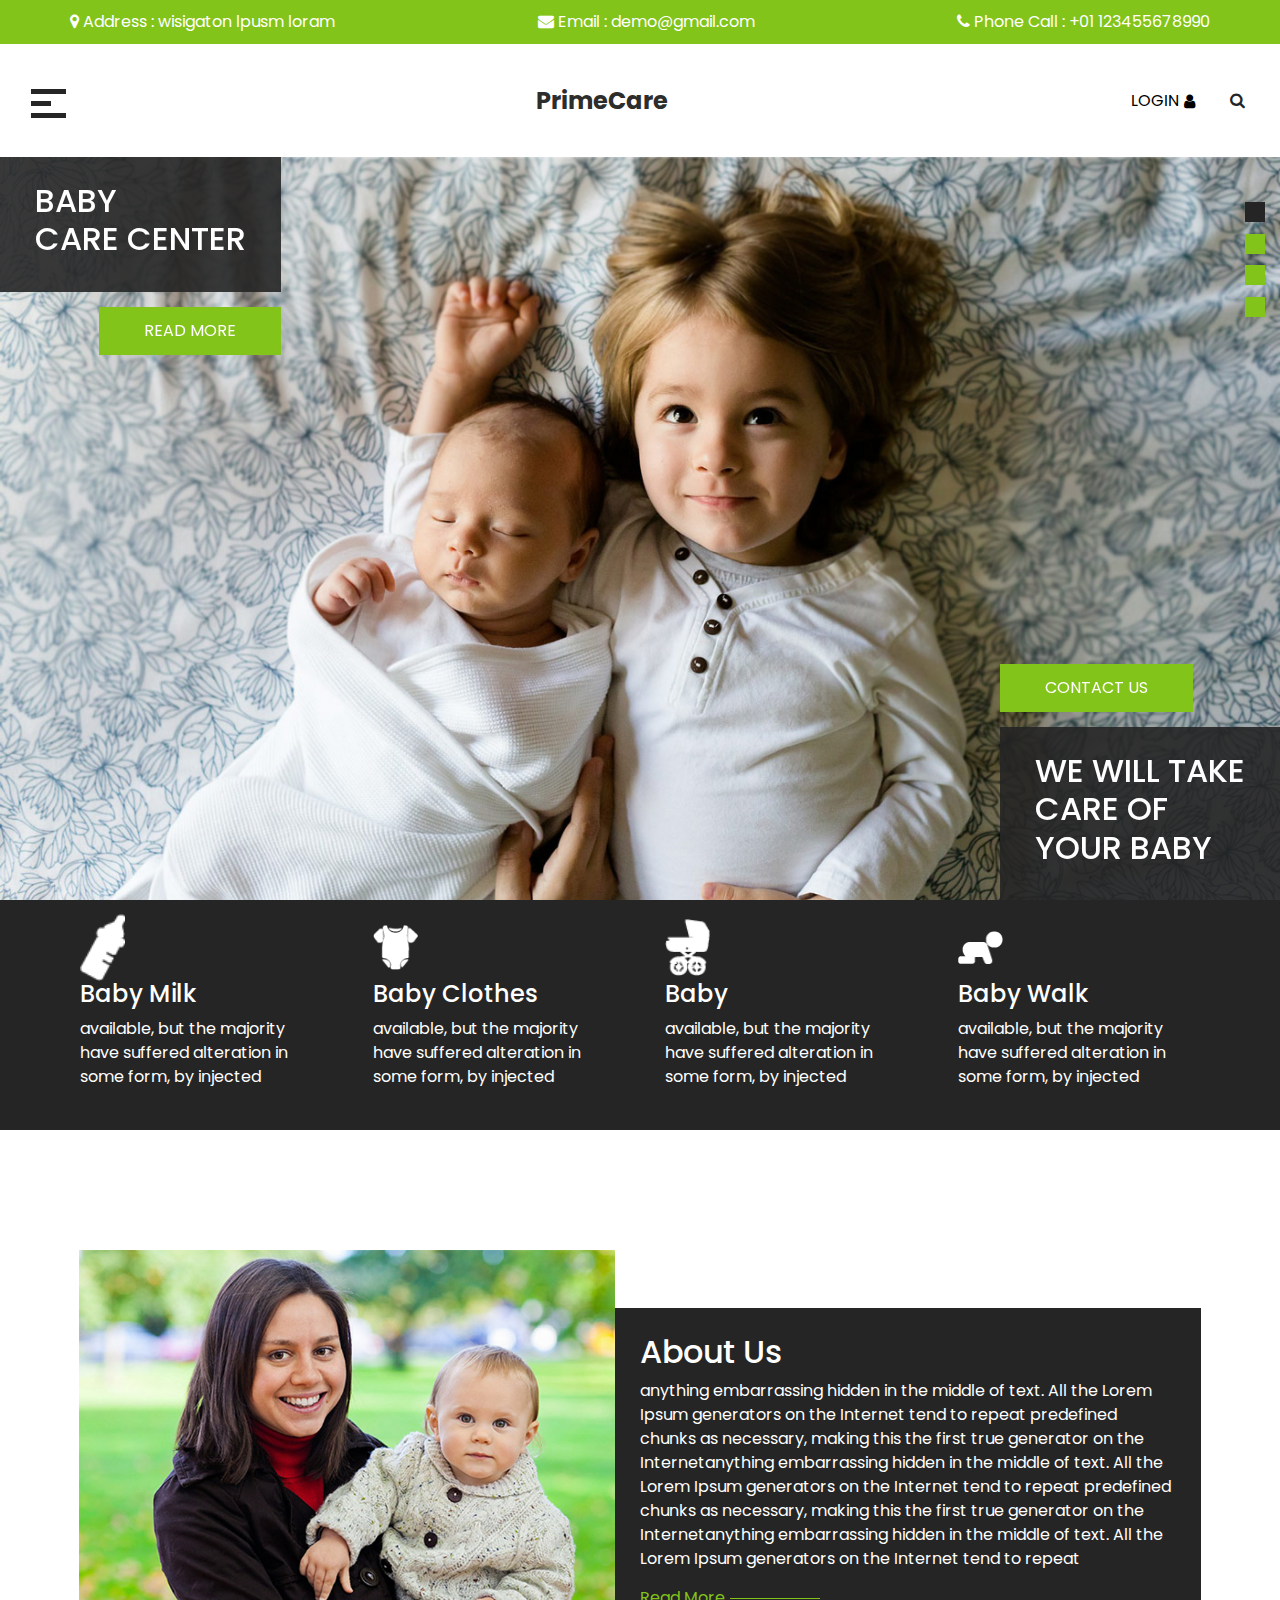
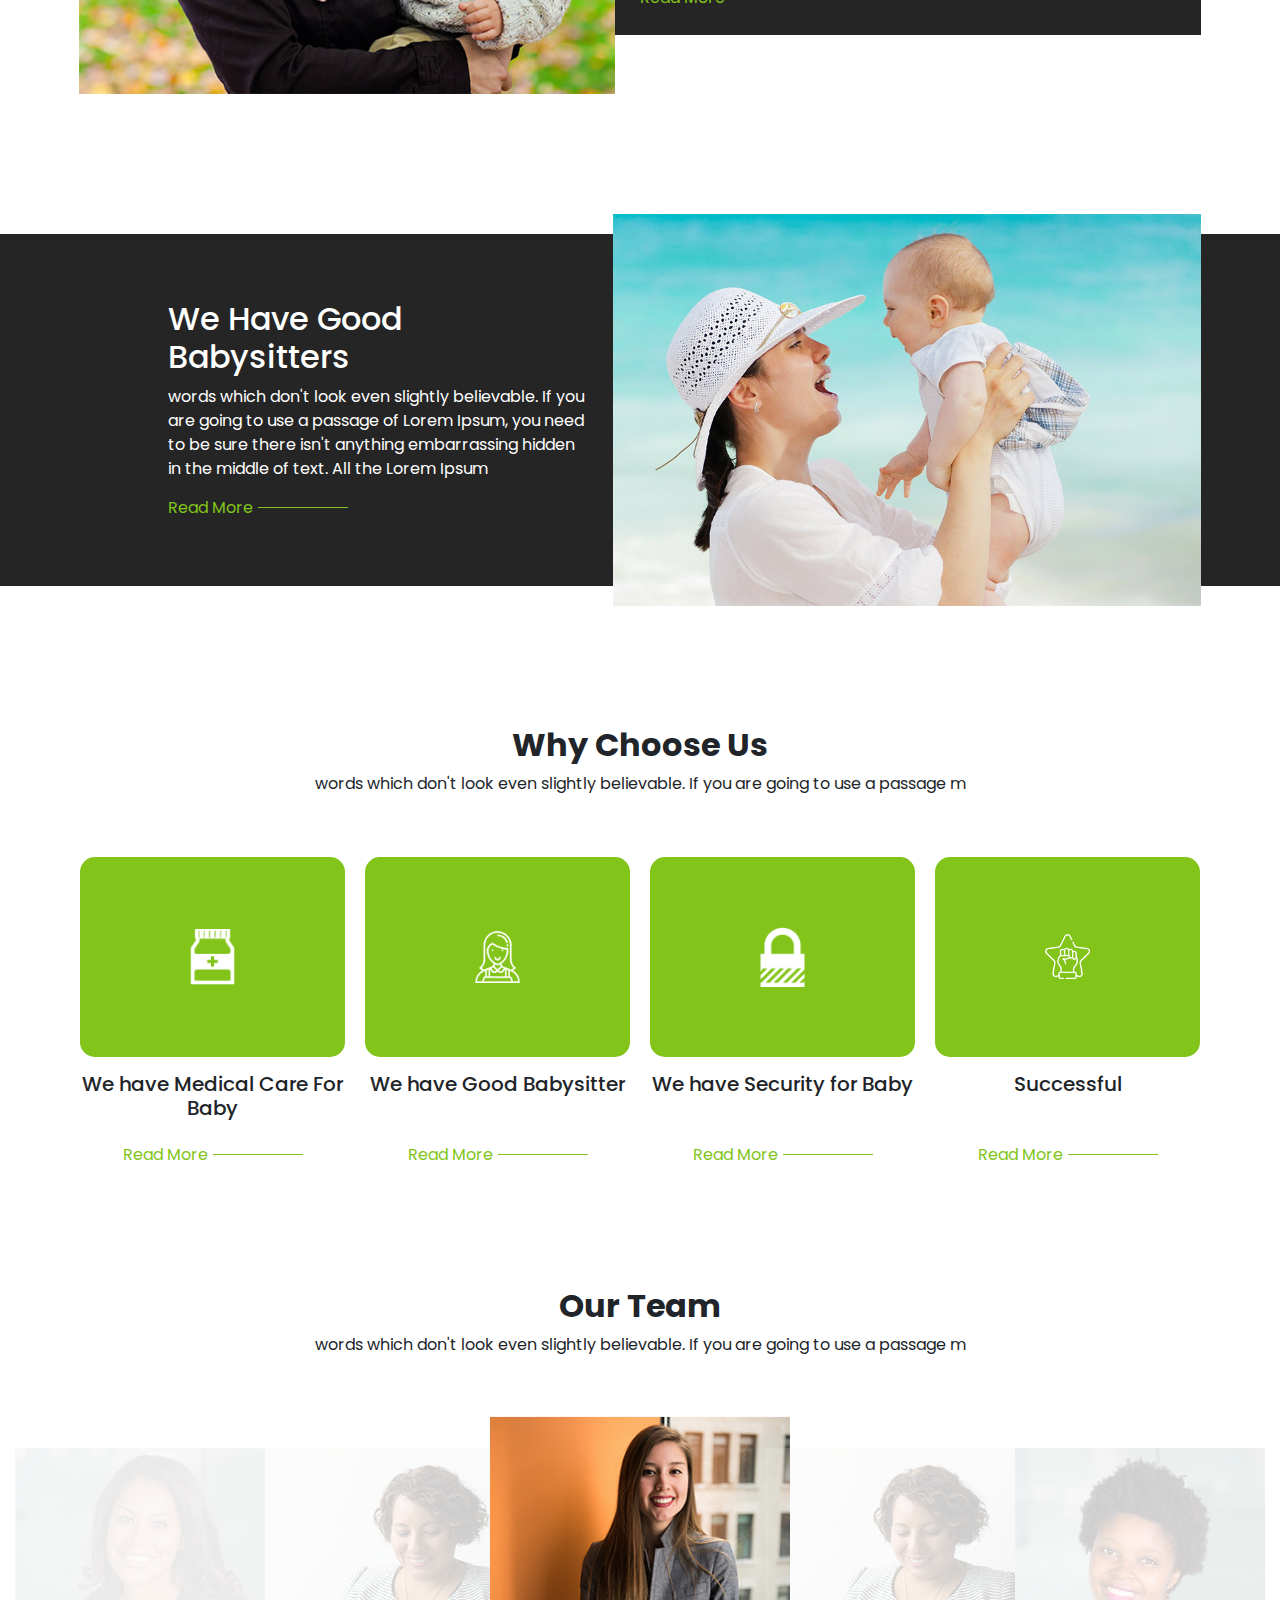
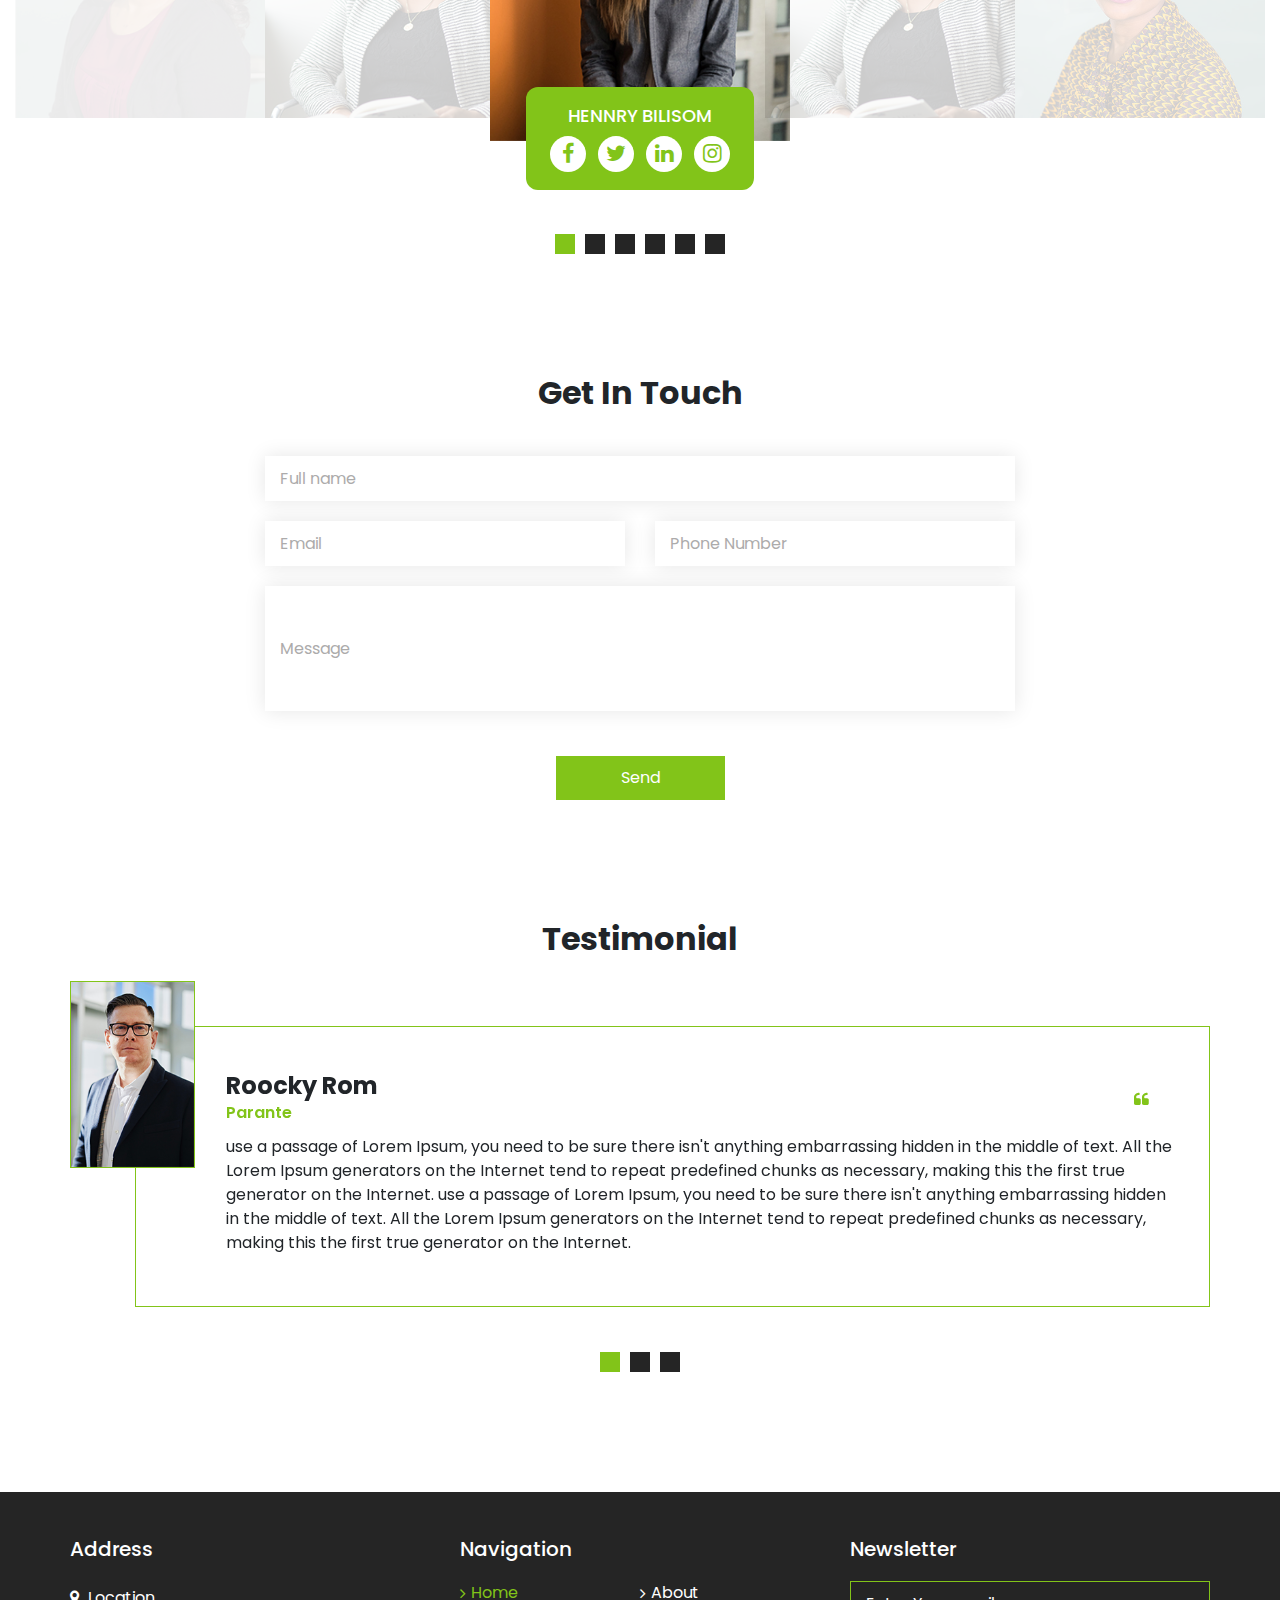
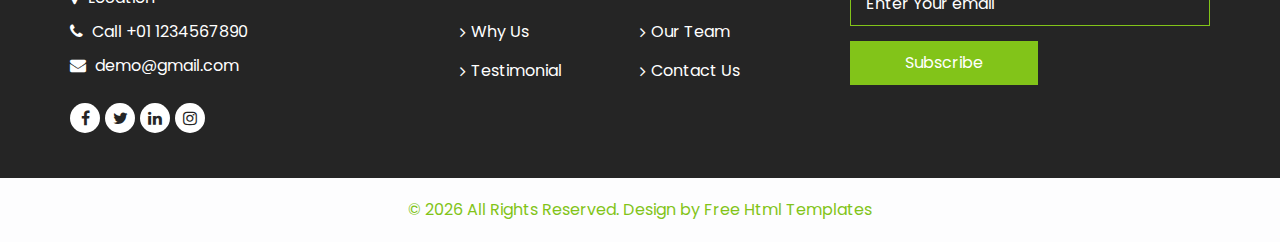
==== index.html @ 2c41b8e5 "first commit" ====
<!DOCTYPE html>
<html>

<head>
  <!-- Basic -->
  <meta charset="utf-8" />
  <meta http-equiv="X-UA-Compatible" content="IE=edge" />
  <!-- Mobile Metas -->
  <meta name="viewport" content="width=device-width, initial-scale=1, shrink-to-fit=no" />
  <!-- Site Metas -->
  <meta name="keywords" content="" />
  <meta name="description" content="" />
  <meta name="author" content="" />

  <title>PrimeCare</title>

  <!--owl slider stylesheet -->
  <link rel="stylesheet" type="text/css" href="https://cdnjs.cloudflare.com/ajax/libs/OwlCarousel2/2.3.4/assets/owl.carousel.min.css" />

  <!-- bootstrap core css -->
  <link rel="stylesheet" type="text/css" href="css/bootstrap.css" />
  <!-- fonts awesome style -->
  <link href="css/font-awesome.min.css" rel="stylesheet" />
  <!-- fonts style -->
  <link href="https://fonts.googleapis.com/css?family=Open+Sans:400,700|Poppins:400,500,700&display=swap" rel="stylesheet" />

  <!-- Custom styles for this template -->
  <link href="css/style.css" rel="stylesheet" />
  <!-- responsive style -->
  <link href="css/responsive.css" rel="stylesheet" />
</head>

<body>
  <div class="hero_area">
    <!-- header section strats -->
    <header class="header_section">
      <div class="contact_nav_container">
        <div class="container">
          <div class="contact_nav">
            <a href="">
              <i class="fa fa-map-marker" aria-hidden="true"></i>
              <span>
                Address : wisigaton lpusm loram
              </span>
            </a>
            <a href="">
              <i class="fa fa-envelope" aria-hidden="true"></i>
              <span>
                Email : demo@gmail.com
              </span>
            </a>
            <a href="">
              <i class="fa fa-phone" aria-hidden="true"></i>
              <span>
                Phone Call : +01 123455678990
              </span>
            </a>
          </div>
        </div>
      </div>
      <div class="container-fluid">
        <nav class="navbar navbar-expand-lg custom_nav-container">
          <div class="custom_menu-btn">
            <button onclick="openNav()">
              <span class="s-1"> </span>
              <span class="s-2"> </span>
              <span class="s-3"> </span>
            </button>
          </div>
          <div id="myNav" class="overlay">
            <div class="menu_btn-style ">
              <button onclick="closeNav()">
                <span class="s-1"> </span>
                <span class="s-2"> </span>
                <span class="s-3"> </span>
              </button>
            </div>
            <div class="overlay-content">
              <a class="active" href="index.html"> Home <span class="sr-only">(current)</span></a>
              <a class="" href="about.html"> About</a>
              <a class="" href="why.html"> Why Us </a>
              <a class="" href="team.html"> Our Team</a>
              <a class="" href="testimonial.html"> Testimonial</a>
              <a class="" href="contact.html"> Contact Us</a>
            </div>
          </div>
          <a class="navbar-brand" href="index.html">
            <span>
              PrimeCare
            </span>
          </a>
          <div class="user_option">
            <a href="">
              <span>
                Login
              </span>
              <i class="fa fa-user" aria-hidden="true"></i>
            </a>
            <form class="form-inline">
              <button class="btn  nav_search-btn" type="submit">
                <i class="fa fa-search" aria-hidden="true"></i>
              </button>
            </form>
          </div>
        </nav>
      </div>
    </header>
    <!-- end header section -->
    <!-- slider section -->
    <section class="slider_section position-relative">
      <div id="customCarousel1" class="carousel slide" data-ride="carousel">
        <ol class="carousel-indicators">
          <li data-target="#customCarousel1" data-slide-to="0" class="active"></li>
          <li data-target="#customCarousel1" data-slide-to="1"></li>
          <li data-target="#customCarousel1" data-slide-to="2"></li>
          <li data-target="#customCarousel1" data-slide-to="3"></li>
        </ol>
        <div class="carousel-inner">
          <div class="carousel-item active">
            <div class="box">
              <div class="baby_detail">
                <div class="baby_text">
                  <h2>
                    baby <br />
                    Care center
                  </h2>
                </div>
                <a href="">
                  Read More
                </a>
              </div>
              <div class="care_detail">
                <a href="">
                  Contact Us
                </a>
                <div class="care_text">
                  <h2>
                    We will take <br />
                    Care of <br />
                    your Baby
                  </h2>
                </div>
              </div>
            </div>
          </div>
          <div class="carousel-item">
            <div class="box">
              <div class="baby_detail">
                <div class="baby_text">
                  <h2>
                    baby <br />
                    Care center
                  </h2>
                </div>
                <a href="">
                  Read More
                </a>
              </div>
              <div class="care_detail">
                <a href="">
                  Contact Us
                </a>
                <div class="care_text">
                  <h2>
                    We will take <br />
                    Care of <br />
                    your Baby
                  </h2>
                </div>
              </div>
            </div>
          </div>
          <div class="carousel-item">
            <div class="box">
              <div class="baby_detail">
                <div class="baby_text">
                  <h2>
                    baby <br />
                    Care center
                  </h2>
                </div>
                <a href="">
                  Read More
                </a>
              </div>
              <div class="care_detail">
                <a href="">
                  Contact Us
                </a>
                <div class="care_text">
                  <h2>
                    We will take <br />
                    Care of <br />
                    your Baby
                  </h2>
                </div>
              </div>
            </div>
          </div>
          <div class="carousel-item">
            <div class="box">
              <div class="baby_detail">
                <div class="baby_text">
                  <h2>
                    baby <br />
                    Care center
                  </h2>
                </div>
                <a href="">
                  Read More
                </a>
              </div>
              <div class="care_detail">
                <a href="">
                  Contact Us
                </a>
                <div class="care_text">
                  <h2>
                    We will take <br />
                    Care of <br />
                    your Baby
                  </h2>
                </div>
              </div>
            </div>
          </div>
        </div>
      </div>
    </section>
    <!-- end slider section -->
  </div>

  <!-- service section -->

  <section class="service_section ">
    <div class="container">
      <div class="row">
        <div class="col-lg-3 col-md-6">
          <div class="box">
            <div class="img-box">
              <img src="images/service1.png" alt="" />
            </div>
            <div class="detail-box">
              <h4>
                Baby Milk
              </h4>
              <p>
                available, but the majority have suffered alteration in some form, by injected
              </p>
            </div>
          </div>
        </div>
        <div class="col-lg-3 col-md-6">
          <div class="box ">
            <div class="img-box">
              <img src="images/service2.png" alt="" />
            </div>
            <div class="detail-box">
              <h4>
                Baby Clothes
              </h4>
              <p>
                available, but the majority have suffered alteration in some form, by injected
              </p>
            </div>
          </div>
        </div>
        <div class="col-lg-3 col-md-6">
          <div class="box">
            <div class="img-box">
              <img src="images/service3.png" alt="" />
            </div>
            <div class="detail-box">
              <h4>
                Baby
              </h4>
              <p>
                available, but the majority have suffered alteration in some form, by injected
              </p>
            </div>
          </div>
        </div>
        <div class="col-lg-3 col-md-6">
          <div class="box">
            <div class="img-box">
              <img src="images/service4.png" alt="" />
            </div>
            <div class="detail-box">
              <h4>
                Baby Walk
              </h4>
              <p>
                available, but the majority have suffered alteration in some form, by injected
              </p>
            </div>
          </div>
        </div>
      </div>
    </div>
  </section>

  <!-- end service section -->

  <!-- about section -->

  <section class="about_section layout_padding">
    <div class="container-fluid">
      <div class="box">
        <div class="img-box">
          <img src="images/about-img.jpg" alt="" />
        </div>
        <div class="detail-box">
          <h2>
            About Us
          </h2>
          <p>
            anything embarrassing hidden in the middle of text. All the Lorem Ipsum generators on the Internet tend to repeat predefined chunks as necessary, making this the first true generator on the Internetanything embarrassing hidden in the middle of text. All the Lorem Ipsum generators on the Internet tend to repeat predefined chunks as necessary, making this the first true generator on the Internetanything embarrassing hidden in the middle of text. All the Lorem Ipsum generators on the Internet tend to repeat
          </p>
          <a href="">
            <span>
              Read More
            </span>
            <hr />
          </a>
        </div>
      </div>
    </div>
  </section>

  <!-- end about section -->

  <!-- we have section -->

  <section class="wehave_section">
    <div class="container-fluid">
      <div class="box">
        <div class="detail-box">
          <h2>
            We Have Good <br />
            Babysitters
          </h2>
          <p>
            words which don't look even slightly believable. If you are going to use a passage of Lorem Ipsum, you need to be sure there isn't anything embarrassing hidden in the middle of text. All the Lorem Ipsum
          </p>
          <a href="">
            <span>
              Read More
            </span>
            <hr />
          </a>
        </div>
        <div class="img-box">
          <img src="images/we_img.jpg" alt="" />
        </div>
      </div>
    </div>
  </section>

  <!-- end we have section -->

  <!-- why section -->

  <section class="why_section layout_padding">
    <div class="container">
      <div class="heading_container">
        <h2>
          Why Choose Us
        </h2>
        <p>
          words which don't look even slightly believable. If you are going to use a passage m
        </p>
      </div>
      <div class="why_container">
        <div class="box">
          <div class="img-box">
            <img src="images/why1.png" alt="" />
          </div>
          <div class="detail-box">
            <h5>
              We have Medical Care For Baby
            </h5>
            <a href="">
              <span>
                Read More
              </span>
              <hr />
            </a>
          </div>
        </div>
        <div class="box">
          <div class="img-box">
            <img src="images/why2.png" alt="" />
          </div>
          <div class="detail-box">
            <h5>
              We have Good Babysitter
            </h5>
            <a href="">
              <span>
                Read More
              </span>
              <hr />
            </a>
          </div>
        </div>
        <div class="box">
          <div class="img-box">
            <img src="images/why3.png" alt="" />
          </div>
          <div class="detail-box">
            <h5>
              We have Security for Baby
            </h5>
            <a href="">
              <span>
                Read More
              </span>
              <hr />
            </a>
          </div>
        </div>
        <div class="box">
          <div class="img-box">
            <img src="images/why4.png" alt="" />
          </div>
          <div class="detail-box">
            <h5>
              Successful
            </h5>
            <a href="">
              <span>
                Read More
              </span>
              <hr />
            </a>
          </div>
        </div>
      </div>
    </div>
  </section>

  <!-- end why section -->

  <!-- team section -->

  <section class="team_section">
    <div class="container-fluid">
      <div class="heading_container">
        <h2>
          Our Team
        </h2>
        <p>
          words which don't look even slightly believable. If you are going to use a passage m
        </p>
      </div>
      <div class="carousel-wrap ">
        <div class="owl-carousel team_carousel">
          <div class="item">
            <div class="box">
              <div class="img-box">
                <img src="images/team1.jpg" alt="" />
              </div>
              <div class="detail-box">
                <h6>
                  Hennry bilisom
                </h6>
                <div class="social_box">
                  <a href="">
                    <i class="fa fa-facebook" aria-hidden="true"></i>
                  </a>
                  <a href="">
                    <i class="fa fa-twitter" aria-hidden="true"></i>
                  </a>
                  <a href="">
                    <i class="fa fa-linkedin" aria-hidden="true"></i>
                  </a>
                  <a href="">
                    <i class="fa fa-instagram" aria-hidden="true"></i>
                  </a>
                </div>
              </div>
            </div>
          </div>
          <div class="item">
            <div class="box">
              <div class="img-box">
                <img src="images/team2.jpg" alt="" />
              </div>
              <div class="detail-box">
                <h6>
                  Hennry bilisom
                </h6>
                <div class="social_box">
                  <a href="">
                    <i class="fa fa-facebook" aria-hidden="true"></i>
                  </a>
                  <a href="">
                    <i class="fa fa-twitter" aria-hidden="true"></i>
                  </a>
                  <a href="">
                    <i class="fa fa-linkedin" aria-hidden="true"></i>
                  </a>
                  <a href="">
                    <i class="fa fa-instagram" aria-hidden="true"></i>
                  </a>
                </div>
              </div>
            </div>
          </div>
          <div class="item">
            <div class="box">
              <div class="img-box">
                <img src="images/team3.jpg" alt="" />
              </div>
              <div class="detail-box">
                <h6>
                  Hennry bilisom
                </h6>
                <div class="social_box">
                  <a href="">
                    <i class="fa fa-facebook" aria-hidden="true"></i>
                  </a>
                  <a href="">
                    <i class="fa fa-twitter" aria-hidden="true"></i>
                  </a>
                  <a href="">
                    <i class="fa fa-linkedin" aria-hidden="true"></i>
                  </a>
                  <a href="">
                    <i class="fa fa-instagram" aria-hidden="true"></i>
                  </a>
                </div>
              </div>
            </div>
          </div>
          <div class="item">
            <div class="box">
              <div class="img-box">
                <img src="images/team4.jpg" alt="" />
              </div>
              <div class="detail-box">
                <h6>
                  Hennry bilisom
                </h6>
                <div class="social_box">
                  <a href="">
                    <i class="fa fa-facebook" aria-hidden="true"></i>
                  </a>
                  <a href="">
                    <i class="fa fa-twitter" aria-hidden="true"></i>
                  </a>
                  <a href="">
                    <i class="fa fa-linkedin" aria-hidden="true"></i>
                  </a>
                  <a href="">
                    <i class="fa fa-instagram" aria-hidden="true"></i>
                  </a>
                </div>
              </div>
            </div>
          </div>
          <div class="item">
            <div class="box">
              <div class="img-box">
                <img src="images/team5.jpg" alt="" />
              </div>
              <div class="detail-box">
                <h6>
                  Hennry bilisom
                </h6>
                <div class="social_box">
                  <a href="">
                    <i class="fa fa-facebook" aria-hidden="true"></i>
                  </a>
                  <a href="">
                    <i class="fa fa-twitter" aria-hidden="true"></i>
                  </a>
                  <a href="">
                    <i class="fa fa-linkedin" aria-hidden="true"></i>
                  </a>
                  <a href="">
                    <i class="fa fa-instagram" aria-hidden="true"></i>
                  </a>
                </div>
              </div>
            </div>
          </div>
          <div class="item">
            <div class="box">
              <div class="img-box">
                <img src="images/team2.jpg" alt="" />
              </div>
              <div class="detail-box">
                <h6>
                  Hennry bilisom
                </h6>
                <div class="social_box">
                  <a href="">
                    <i class="fa fa-facebook" aria-hidden="true"></i>
                  </a>
                  <a href="">
                    <i class="fa fa-twitter" aria-hidden="true"></i>
                  </a>
                  <a href="">
                    <i class="fa fa-linkedin" aria-hidden="true"></i>
                  </a>
                  <a href="">
                    <i class="fa fa-instagram" aria-hidden="true"></i>
                  </a>
                </div>
              </div>
            </div>
          </div>
        </div>
      </div>
    </div>
  </section>

  <!-- end team section -->

  <!-- contact section -->

  <section class="contact_section layout_padding-top">
    <div class="container">
      <div class="row">
        <div class="col-md-8 mx-auto">
          <div class="contact-form">
            <div class="heading_container">
              <h2>
                Get In Touch
              </h2>
            </div>
            <form action="">
              <input type="text" placeholder="Full name " />
              <div class="top_input">
                <input type="email" placeholder="Email" />
                <input type="text" placeholder="Phone Number" />
              </div>
              <input type="text" placeholder="Message" class="message_input" />
              <div class="btn-box">
                <button>
                  Send
                </button>
              </div>
            </form>
          </div>
        </div>
      </div>
    </div>
  </section>

  <!-- end contact section -->

  <!-- client section -->

  <section class="client_section layout_padding">
    <div class="container">
      <div class="heading_container">
        <h2>
          Testimonial
        </h2>
      </div>
      <div id="carouselExampleIndicators" class="carousel slide" data-ride="carousel">
        <div class="carousel-inner">
          <div class="carousel-item active">
            <div class="box">
              <div class="img-box">
                <img src="images/client.jpg" alt="" />
              </div>
              <div class="client_detail">
                <div class="client_name">
                  <div class="client_info">
                    <h4>
                      Roocky Rom
                    </h4>
                    <span>
                      Parante
                    </span>
                  </div>
                  <i class="fa fa-quote-left" aria-hidden="true"></i>
                </div>
                <p>
                  use a passage of Lorem Ipsum, you need to be sure there isn't anything embarrassing hidden in the middle of text. All the Lorem Ipsum generators on the Internet tend to repeat predefined chunks as necessary, making this the first true generator on the Internet. use a passage of Lorem Ipsum, you need to be sure there isn't anything embarrassing hidden in the middle of text. All the Lorem Ipsum generators on the Internet tend to repeat predefined chunks as necessary, making this the first true generator on the Internet.
                </p>
              </div>
            </div>
          </div>
          <div class="carousel-item">
            <div class="box">
              <div class="img-box">
                <img src="images/client.jpg" alt="" />
              </div>
              <div class="client_detail">
                <div class="client_name">
                  <div class="client_info">
                    <h4>
                      Roocky Rom
                    </h4>
                    <span>
                      Parante
                    </span>
                  </div>
                  <i class="fa fa-quote-left" aria-hidden="true"></i>
                </div>
                <p>
                  use a passage of Lorem Ipsum, you need to be sure there isn't anything embarrassing hidden in the middle of text. All the Lorem Ipsum generators on the Internet tend to repeat predefined chunks as necessary, making this the first true generator on the Internet. use a passage of Lorem Ipsum, you need to be sure there isn't anything embarrassing hidden in the middle of text. All the Lorem Ipsum generators on the Internet tend to repeat predefined chunks as necessary, making this the first true generator on the Internet.
                </p>
              </div>
            </div>
          </div>
          <div class="carousel-item">
            <div class="box">
              <div class="img-box">
                <img src="images/client.jpg" alt="" />
              </div>
              <div class="client_detail">
                <div class="client_name">
                  <div class="client_info">
                    <h4>
                      Roocky Rom
                    </h4>
                    <span>
                      Parante
                    </span>
                  </div>
                  <i class="fa fa-quote-left" aria-hidden="true"></i>
                </div>
                <p>
                  use a passage of Lorem Ipsum, you need to be sure there isn't anything embarrassing hidden in the middle of text. All the Lorem Ipsum generators on the Internet tend to repeat predefined chunks as necessary, making this the first true generator on the Internet. use a passage of Lorem Ipsum, you need to be sure there isn't anything embarrassing hidden in the middle of text. All the Lorem Ipsum generators on the Internet tend to repeat predefined chunks as necessary, making this the first true generator on the Internet.
                </p>
              </div>
            </div>
          </div>
        </div>
        <ol class="carousel-indicators">
          <li data-target="#carouselExampleIndicators" data-slide-to="0" class="active"></li>
          <li data-target="#carouselExampleIndicators" data-slide-to="1"></li>
          <li data-target="#carouselExampleIndicators" data-slide-to="2"></li>
        </ol>
      </div>
    </div>
  </section>

  <!-- end client section -->

  <!-- info section -->

  <section class="info_section layout_padding2">
    <div class="container">
      <div class="row">
        <div class="col-md-4">
          <div class="info_contact">
            <h5>
              Address
            </h5>
            <div class="contact_link_box">
              <a href="">
                <i class="fa fa-map-marker" aria-hidden="true"></i>
                <span>
                  Location
                </span>
              </a>
              <a href="">
                <i class="fa fa-phone" aria-hidden="true"></i>
                <span>
                  Call +01 1234567890
                </span>
              </a>
              <a href="">
                <i class="fa fa-envelope" aria-hidden="true"></i>
                <span>
                  demo@gmail.com
                </span>
              </a>
            </div>
          </div>
          <div class="info_social">
            <a href="">
              <i class="fa fa-facebook" aria-hidden="true"></i>
            </a>
            <a href="">
              <i class="fa fa-twitter" aria-hidden="true"></i>
            </a>
            <a href="">
              <i class="fa fa-linkedin" aria-hidden="true"></i>
            </a>
            <a href="">
              <i class="fa fa-instagram" aria-hidden="true"></i>
            </a>
          </div>
        </div>
        <div class="col-md-4">
          <div class="info_link_box">
            <h5>
              Navigation
            </h5>
            <div class="info_links">
              <a class="active" href="index.html"> <i class="fa fa-angle-right" aria-hidden="true"></i> Home <span class="sr-only">(current)</span></a>
              <a class="" href="about.html"> <i class="fa fa-angle-right" aria-hidden="true"></i> About</a>
              <a class="" href="why.html"> <i class="fa fa-angle-right" aria-hidden="true"></i> Why Us </a>
              <a class="" href="team.html"> <i class="fa fa-angle-right" aria-hidden="true"></i> Our Team</a>
              <a class="" href="testimonial.html"> <i class="fa fa-angle-right" aria-hidden="true"></i> Testimonial</a>
              <a class="" href="contact.html"> <i class="fa fa-angle-right" aria-hidden="true"></i> Contact Us</a>
            </div>
          </div>
        </div>
        <div class="col-md-4">
          <h5>
            Newsletter
          </h5>
          <form action="">
            <input type="text" placeholder="Enter Your email" />
            <button type="submit">
              Subscribe
            </button>
          </form>
        </div>
      </div>
    </div>
  </section>

  <!-- end info section -->

  <!-- footer section -->
  <footer class="footer_section container-fluid">
    <p>
      &copy; <span id="displayYear"></span> All Rights Reserved. Design by
      <a href="https://html.design/">Free Html Templates</a>
    </p>
  </footer>
  <!-- footer section -->

  <script src="js/jquery-3.4.1.min.js"></script>
  <script src="js/bootstrap.js"></script>
  <script src="https://cdnjs.cloudflare.com/ajax/libs/OwlCarousel2/2.3.4/owl.carousel.min.js"></script>
  <script src="js/custom.js"></script>

</body>

</html>
---- css/style.css ----
body {
  font-family: "Poppins", sans-serif;
  overflow-x: hidden;
}

p {
  font-family: "Poppins", sans-serif;
}

.layout_margin {
  margin-top: 90px;
  margin-bottom: 90px;
}

.layout_padding {
  padding-top: 120px;
  padding-bottom: 120px;
}

.layout_padding2 {
  padding-top: 45px;
  padding-bottom: 45px;
}

.layout_padding2-top {
  padding-top: 45px;
}

.layout_padding2-bottom {
  padding-bottom: 45px;
}

.layout_padding-top {
  padding-top: 120px;
}

.layout_padding-bottom {
  padding-bottom: 120px;
}

.heading_container {
  display: -webkit-box;
  display: -ms-flexbox;
  display: flex;
  -webkit-box-orient: vertical;
  -webkit-box-direction: normal;
      -ms-flex-direction: column;
          flex-direction: column;
  -webkit-box-align: center;
      -ms-flex-align: center;
          align-items: center;
  text-align: center;
}

.heading_container h2 {
  font-weight: bold;
}

/*header section*/
.hero_area {
  height: 100vh;
  position: relative;
  display: -webkit-box;
  display: -ms-flexbox;
  display: flex;
  -webkit-box-orient: vertical;
  -webkit-box-direction: normal;
      -ms-flex-direction: column;
          flex-direction: column;
}

.sub_page .hero_area {
  height: auto;
}

.sub_page .hero_area .header_section {
  -webkit-box-shadow: 0 0 5px 0 rgba(0, 0, 0, 0.25);
          box-shadow: 0 0 5px 0 rgba(0, 0, 0, 0.25);
}

.header_section {
  background-color: #ffffff;
}

.header_section .container-fluid {
  padding-right: 25px;
  padding-left: 25px;
}

.contact_nav_container {
  background-color: #82c419;
  padding: 10px 0;
}

.contact_nav_container .contact_nav {
  display: -webkit-box;
  display: -ms-flexbox;
  display: flex;
  -webkit-box-pack: justify;
      -ms-flex-pack: justify;
          justify-content: space-between;
}

.contact_nav_container .contact_nav a {
  color: #ffffff;
}

.header_section .nav_container {
  margin: 0 auto;
}

.custom_nav-container.navbar-expand-lg .navbar-nav .nav-link img {
  width: 22px;
  margin-right: 15px;
}

.custom_nav-container.navbar-expand-lg .navbar-nav .nav-link {
  padding: 0px 25px;
  color: #fefeff;
  text-align: center;
  font-family: "Roboto", sans-serif;
}

.custom_menu-btn button {
  margin-top: 12px;
  outline: none;
  border: none;
  background-color: transparent;
}

.custom_menu-btn span {
  display: block;
  width: 35px;
  height: 5px;
  background-color: #252525;
  margin: 7px 0;
  -webkit-transition: all 0.3s;
  transition: all 0.3s;
}

.custom_menu-btn .s-2 {
  -webkit-transition: all 0.1s;
  transition: all 0.1s;
  width: 20px;
}

.menu_btn-style {
  position: fixed;
  left: 22px;
  top: 15px;
}

.menu_btn-style button {
  margin-top: 12px;
  outline: none;
  border: none;
  background-color: transparent;
}

.menu_btn-style span {
  display: block;
  width: 35px;
  height: 5px;
  background-color: #252525;
  margin: 7px 0;
  -webkit-transition: all 0.3s;
  transition: all 0.3s;
}

.menu_btn-style button {
  -webkit-transform: translateX(14px);
          transform: translateX(14px);
}

.menu_btn-style button .s-1 {
  -webkit-transform: rotate(45deg) translateY(17px);
          transform: rotate(45deg) translateY(17px);
}

.menu_btn-style button .s-2 {
  -webkit-transform: translateX(-100px);
          transform: translateX(-100px);
}

.menu_btn-style button .s-3 {
  -webkit-transform: rotate(-45deg) translateY(-17px);
          transform: rotate(-45deg) translateY(-17px);
}

.navbar-expand-lg {
  -webkit-box-pack: justify;
      -ms-flex-pack: justify;
          justify-content: space-between;
}

.navbar-expand-lg .navbar-collapse {
  -webkit-box-flex: 0;
      -ms-flex-positive: 0;
          flex-grow: 0;
}

.overlay {
  height: 100%;
  width: 0;
  position: fixed;
  z-index: 1;
  top: 0;
  left: 0;
  background-color: rgba(130, 196, 25, 0.95);
  overflow-x: hidden;
  -webkit-transition: 0.5s;
  transition: 0.5s;
}

.overlay .closebtn {
  position: absolute;
  top: 0;
  right: 30px;
}

.overlay a {
  display: inline-block;
  padding: 10px 15px;
  text-decoration: none;
  font-size: 18px;
  text-transform: uppercase;
  color: #ffffff;
  margin: 10px 0;
  display: block;
  -webkit-transition: 0.3s;
  transition: 0.3s;
  border: 1.5px solid #ffffff;
  border-radius: 5px;
  width: 190px;
}

.overlay a:hover, .overlay a.active {
  border-color: transparent;
  background-color: #ffffff;
  color: #000000;
}

.menu_btn-style {
  display: none;
}

.overlay-content {
  position: relative;
  top: 20%;
  width: 100%;
  text-align: center;
  margin-top: 30px;
  display: -webkit-box;
  display: -ms-flexbox;
  display: flex;
  -webkit-box-orient: vertical;
  -webkit-box-direction: normal;
      -ms-flex-direction: column;
          flex-direction: column;
  -webkit-box-align: center;
      -ms-flex-align: center;
          align-items: center;
}

.menu_width {
  width: 100%;
}

.scroll-y-hidden {
  overflow-y: hidden;
}

a,
a:hover,
a:focus {
  text-decoration: none;
}

a:hover,
a:focus {
  color: initial;
}

.btn,
.btn:focus {
  outline: none !important;
  -webkit-box-shadow: none;
          box-shadow: none;
}

.custom_nav-container .nav_search-btn {
  width: 35px;
  height: 35px;
  padding: 0;
  border: none;
  background-position: center;
}

.navbar-brand {
  display: -webkit-box;
  display: -ms-flexbox;
  display: flex;
  margin: 0;
}

.navbar-brand span {
  font-weight: 700;
  color: #2d2d2c;
  font-size: 24px;
}

.custom_nav-container {
  z-index: 99999;
  padding: 25px 0;
}

.custom_nav-container .navbar-toggler {
  outline: none;
}

.custom_nav-container .navbar-toggler .navbar-toggler-icon {
  background-image: url(../images/menu.png);
  background-size: 55px;
}

.user_option {
  display: -webkit-box;
  display: -ms-flexbox;
  display: flex;
  -webkit-box-align: center;
      -ms-flex-align: center;
          align-items: center;
}

.user_option a {
  display: -webkit-box;
  display: -ms-flexbox;
  display: flex;
  -webkit-box-align: center;
      -ms-flex-align: center;
          align-items: center;
  margin-right: 25px;
  color: #000000;
}

.user_option a span {
  text-transform: uppercase;
  margin-right: 5px;
}

/*end header section*/
.slider_section {
  background-image: url(../images/slider-bg.jpg);
  background-size: cover;
  -webkit-box-flex: 1;
      -ms-flex: 1;
          flex: 1;
  color: #ffffff;
}

.slider_section #customCarousel1,
.slider_section .carousel-inner,
.slider_section .carousel-item {
  height: 100%;
}

.slider_section #customCarousel1 {
  width: 100%;
  height: 100%;
}

.slider_section .box {
  width: 100%;
  height: 100%;
  display: -webkit-box;
  display: -ms-flexbox;
  display: flex;
  -webkit-box-pack: justify;
      -ms-flex-pack: justify;
          justify-content: space-between;
}

.slider_section .box a {
  display: inline-block;
  background-color: #82c419;
  color: #ffffff;
  padding: 12px 45px;
  border-radius: 0;
  -webkit-transition: all 0.3s;
  transition: all 0.3s;
  border: none;
  text-transform: uppercase;
}

.slider_section .box a:hover {
  background-color: #649713;
}

.slider_section .box .baby_detail {
  -ms-flex-item-align: start;
      align-self: flex-start;
  display: -webkit-box;
  display: -ms-flexbox;
  display: flex;
  -webkit-box-orient: vertical;
  -webkit-box-direction: normal;
      -ms-flex-direction: column;
          flex-direction: column;
  -webkit-box-align: end;
      -ms-flex-align: end;
          align-items: flex-end;
}

.slider_section .box .baby_detail .baby_text {
  padding: 25px 35px;
  background-color: rgba(37, 37, 37, 0.9);
  margin-bottom: 15px;
}

.slider_section .box .baby_detail h2 {
  text-transform: uppercase;
}

.slider_section .box .care_detail {
  -ms-flex-item-align: end;
      align-self: flex-end;
}

.slider_section .box .care_detail .care_text {
  padding: 25px 35px;
  background-color: rgba(37, 37, 37, 0.9);
  margin-top: 15px;
}

.slider_section .box .care_detail h2 {
  text-transform: uppercase;
}

.slider_section .carousel-indicators {
  left: initial;
  bottom: initial;
  top: 45px;
  right: 0;
  width: 50px;
  height: 115px;
  margin: 0;
  -webkit-box-orient: vertical;
  -webkit-box-direction: normal;
      -ms-flex-direction: column;
          flex-direction: column;
  -webkit-box-pack: justify;
      -ms-flex-pack: justify;
          justify-content: space-between;
  -webkit-box-align: center;
      -ms-flex-align: center;
          align-items: center;
}

.slider_section .carousel-indicators li {
  width: 20px;
  height: 20px;
  opacity: 1;
  margin: 0;
  border: none;
  background-color: transparent;
  background-color: #82c419;
}

.slider_section .carousel-indicators li.active {
  background-color: #252525;
}

.service_section {
  background-color: #252525;
  position: relative;
}

.service_section .row > div {
  padding: 0;
}

.service_section .box {
  padding: 25px 25px;
  position: relative;
}

.service_section .box .img-box {
  width: 45px;
  height: 45px;
  display: -webkit-box;
  display: -ms-flexbox;
  display: flex;
  -webkit-box-pack: center;
      -ms-flex-pack: center;
          justify-content: center;
  -webkit-box-align: center;
      -ms-flex-align: center;
          align-items: center;
}

.service_section .box .img-box img {
  width: 100%;
}

.service_section .box .detail-box {
  color: #ffffff;
  margin-top: 10px;
}

.service_section .box .detail-box h6 {
  text-transform: uppercase;
}

.service_section .box > div {
  position: relative;
  z-index: 3;
}

.service_section .box:before {
  content: "";
  position: absolute;
  top: 0;
  left: 0;
  width: 100%;
  height: 100%;
  background-color: #252525;
  z-index: 1;
  -webkit-transition: all 0.3s;
  transition: all 0.3s;
}

.service_section .box:hover:before, .service_section .box.active:before {
  background-color: #82c419;
  -webkit-transform: scale(1.1);
          transform: scale(1.1);
  z-index: 2;
}

.about_section {
  color: #ffffff;
  padding-left: 10%;
  padding-right: 12%;
}

.about_section .box {
  display: -webkit-box;
  display: -ms-flexbox;
  display: flex;
  -webkit-box-align: stretch;
      -ms-flex-align: stretch;
          align-items: stretch;
}

.about_section .box .img-box {
  -webkit-box-flex: 1;
      -ms-flex: 1;
          flex: 1;
}

.about_section .box .img-box img {
  width: 100%;
}

.about_section .box .detail-box {
  -webkit-box-flex: 1;
      -ms-flex: 1;
          flex: 1;
  padding: 25px;
  margin: 25px 0;
  background-color: #252525;
  display: -webkit-box;
  display: -ms-flexbox;
  display: flex;
  -webkit-box-orient: vertical;
  -webkit-box-direction: normal;
      -ms-flex-direction: column;
          flex-direction: column;
  -webkit-box-align: start;
      -ms-flex-align: start;
          align-items: flex-start;
  -webkit-box-pack: center;
      -ms-flex-pack: center;
          justify-content: center;
}

.about_section .box .detail-box p {
  margin: 0;
}

.about_section .box .detail-box a {
  display: -webkit-box;
  display: -ms-flexbox;
  display: flex;
  -webkit-box-align: center;
      -ms-flex-align: center;
          align-items: center;
  margin-top: 15px;
  color: #82c419;
}

.about_section .box .detail-box a hr {
  border: none;
  width: 90px;
  height: 1px;
  background-color: #82c419;
  margin: 0;
  margin-left: 5px;
}

.wehave_section {
  color: #ffffff;
  padding-left: 10%;
  padding-right: 5%;
  background-color: #252525;
  background: -webkit-gradient(linear, left top, left bottom, color-stop(5%, transparent), color-stop(5%, #252525), color-stop(95%, #252525), color-stop(95%, transparent));
  background: linear-gradient(to bottom, transparent 5%, #252525 5%, #252525 95%, transparent 95%);
}

.wehave_section .box {
  display: -webkit-box;
  display: -ms-flexbox;
  display: flex;
  -webkit-box-align: stretch;
      -ms-flex-align: stretch;
          align-items: stretch;
}

.wehave_section .box .img-box {
  -webkit-box-flex: 1.4;
      -ms-flex: 1.4;
          flex: 1.4;
}

.wehave_section .box .img-box img {
  width: 100%;
}

.wehave_section .box .detail-box {
  -webkit-box-flex: 1;
      -ms-flex: 1;
          flex: 1;
  padding: 25px;
  margin: 25px 0;
  display: -webkit-box;
  display: -ms-flexbox;
  display: flex;
  -webkit-box-orient: vertical;
  -webkit-box-direction: normal;
      -ms-flex-direction: column;
          flex-direction: column;
  -webkit-box-align: start;
      -ms-flex-align: start;
          align-items: flex-start;
  -webkit-box-pack: center;
      -ms-flex-pack: center;
          justify-content: center;
}

.wehave_section .box .detail-box p {
  margin: 0;
}

.wehave_section .box .detail-box a {
  display: -webkit-box;
  display: -ms-flexbox;
  display: flex;
  -webkit-box-align: center;
      -ms-flex-align: center;
          align-items: center;
  margin-top: 15px;
  color: #82c419;
}

.wehave_section .box .detail-box a hr {
  border: none;
  width: 90px;
  height: 1px;
  background-color: #82c419;
  margin: 0;
  margin-left: 5px;
}

.why_section .why_container {
  display: -webkit-box;
  display: -ms-flexbox;
  display: flex;
  -webkit-box-pack: justify;
      -ms-flex-pack: justify;
          justify-content: space-between;
}

.why_section .box {
  display: -webkit-box;
  display: -ms-flexbox;
  display: flex;
  -webkit-box-orient: vertical;
  -webkit-box-direction: normal;
      -ms-flex-direction: column;
          flex-direction: column;
  -webkit-box-align: center;
      -ms-flex-align: center;
          align-items: center;
  text-align: center;
  margin: 45px 10px 0 10px;
  -webkit-box-flex: 1;
      -ms-flex: 1;
          flex: 1;
}

.why_section .box .img-box {
  width: 100%;
  height: 200px;
  display: -webkit-box;
  display: -ms-flexbox;
  display: flex;
  -webkit-box-pack: center;
      -ms-flex-pack: center;
          justify-content: center;
  -webkit-box-align: center;
      -ms-flex-align: center;
          align-items: center;
  background-color: #82c419;
  border-radius: 15px;
  -webkit-transition: all 0.3s;
  transition: all 0.3s;
}

.why_section .box .img-box img {
  width: 45px;
}

.why_section .box .detail-box {
  -webkit-box-flex: 1;
      -ms-flex: 1;
          flex: 1;
  display: -webkit-box;
  display: -ms-flexbox;
  display: flex;
  -webkit-box-orient: vertical;
  -webkit-box-direction: normal;
      -ms-flex-direction: column;
          flex-direction: column;
  margin-top: 15px;
}

.why_section .box .detail-box h5 {
  -webkit-box-flex: 1;
      -ms-flex: 1;
          flex: 1;
}

.why_section .box .detail-box a {
  display: -webkit-box;
  display: -ms-flexbox;
  display: flex;
  -webkit-box-pack: center;
      -ms-flex-pack: center;
          justify-content: center;
  -webkit-box-align: center;
      -ms-flex-align: center;
          align-items: center;
  margin-top: 15px;
  color: #82c419;
}

.why_section .box .detail-box a hr {
  border: none;
  width: 90px;
  height: 1px;
  background-color: #82c419;
  margin: 0;
  margin-left: 5px;
}

.why_section .box:hover .img-box {
  background-color: #252525;
}

.team_section .box {
  display: -webkit-box;
  display: -ms-flexbox;
  display: flex;
  -webkit-box-orient: vertical;
  -webkit-box-direction: normal;
      -ms-flex-direction: column;
          flex-direction: column;
  -webkit-box-align: center;
      -ms-flex-align: center;
          align-items: center;
  text-align: center;
  opacity: 0.2;
  margin: 75px 0;
  -webkit-transition: all 0.3s;
  transition: all 0.3s;
}

.team_section .box .img-box img {
  width: 100%;
}

.team_section .box .detail-box {
  background-color: #82c419;
  padding: 15px;
  border-radius: 10px;
  color: #ffffff;
  margin-top: -45px;
  visibility: hidden;
  opacity: 0;
  -webkit-transition: all 0.3s;
  transition: all 0.3s;
}

.team_section .box .detail-box h6 {
  text-transform: uppercase;
  font-size: 15px;
}

.team_section .box .detail-box .social_box {
  display: -webkit-box;
  display: -ms-flexbox;
  display: flex;
  -webkit-box-pack: center;
      -ms-flex-pack: center;
          justify-content: center;
}

.team_section .box .detail-box .social_box a {
  width: 30px;
  height: 30px;
  border-radius: 100%;
  display: -webkit-box;
  display: -ms-flexbox;
  display: flex;
  -webkit-box-pack: center;
      -ms-flex-pack: center;
          justify-content: center;
  -webkit-box-align: center;
      -ms-flex-align: center;
          align-items: center;
  background-color: #ffffff;
  font-size: 18px;
  margin: 0 5px;
  color: #82c419;
}

.team_section .team_carousel .owl-item.center .box {
  opacity: 1;
  -webkit-transform: scale(1.2);
          transform: scale(1.2);
}

.team_section .team_carousel .owl-item.center .box .detail-box {
  visibility: visible;
  opacity: 1;
}

.team_section .team_carousel .owl-dots {
  display: -webkit-box;
  display: -ms-flexbox;
  display: flex;
  -webkit-box-pack: center;
      -ms-flex-pack: center;
          justify-content: center;
}

.team_section .team_carousel .owl-dots .owl-dot {
  width: 20px;
  height: 20px;
  margin: 0 5px;
  background-color: #252525;
  outline: none;
}

.team_section .team_carousel .owl-dots .owl-dot.active {
  background-color: #82c419;
}

/* contact section */
.contact_section .heading_container {
  margin-bottom: 25px;
}

.contact_section .row {
  -webkit-box-align: center;
      -ms-flex-align: center;
          align-items: center;
}

.contact_section .detail-box {
  width: 250px;
}

.contact_section .detail-box p {
  margin-top: 5px;
}

.contact_section .contact-form h5 {
  color: #ffffff;
  font-weight: 600;
  text-align: center;
}

.contact_section .contact-form .top_input {
  display: -webkit-box;
  display: -ms-flexbox;
  display: flex;
  -webkit-box-pack: justify;
      -ms-flex-pack: justify;
          justify-content: space-between;
}

.contact_section .contact-form .top_input input {
  width: 48%;
}

.contact_section .contact-form input {
  width: 100%;
  margin: 10px 0;
  height: 45px;
  padding-left: 15px;
  border: none;
  outline: none;
  -webkit-box-shadow: 0 0 20px 0 rgba(0, 0, 0, 0.1);
          box-shadow: 0 0 20px 0 rgba(0, 0, 0, 0.1);
}

.contact_section .contact-form input.message_input {
  height: 125px;
}

.contact_section .contact-form input::-webkit-input-placeholder {
  color: #acabab;
}

.contact_section .contact-form input:-ms-input-placeholder {
  color: #acabab;
}

.contact_section .contact-form input::-ms-input-placeholder {
  color: #acabab;
}

.contact_section .contact-form input::placeholder {
  color: #acabab;
}

.contact_section .contact-form .btn-box {
  display: -webkit-box;
  display: -ms-flexbox;
  display: flex;
  -webkit-box-pack: center;
      -ms-flex-pack: center;
          justify-content: center;
  margin-top: 35px;
}

.contact_section .contact-form .btn-box button {
  display: inline-block;
  background-color: #82c419;
  color: #ffffff;
  padding: 10px 65px;
  border-radius: 0;
  -webkit-transition: all 0.3s;
  transition: all 0.3s;
  border: none;
}

.contact_section .contact-form .btn-box button:hover {
  background-color: #649713;
}

/* end contact section */
.client_section .heading_container {
  -webkit-box-align: center;
      -ms-flex-align: center;
          align-items: center;
  text-align: center;
  margin-bottom: 15px;
}

.client_section .box {
  display: -webkit-box;
  display: -ms-flexbox;
  display: flex;
  -webkit-box-align: start;
      -ms-flex-align: start;
          align-items: flex-start;
}

.client_section .box .img-box {
  width: 125px;
  min-width: 125px;
  margin-right: 15px;
  position: relative;
  border: 1.5px solid #82c419;
}

.client_section .box .img-box img {
  width: 100%;
}

.client_section .box .client_detail {
  border: 1px solid #82c419;
  margin-left: -75px;
  margin-top: 45px;
  padding: 45px 35px 35px 90px;
}

.client_section .box .client_detail .client_name {
  display: -webkit-box;
  display: -ms-flexbox;
  display: flex;
  -webkit-box-align: center;
      -ms-flex-align: center;
          align-items: center;
  -webkit-box-pack: justify;
      -ms-flex-pack: justify;
          justify-content: space-between;
  -webkit-box-flex: 1;
      -ms-flex: 1;
          flex: 1;
  padding-right: 25px;
  margin-bottom: 10px;
}

.client_section .box .client_detail .client_name .client_info h4 {
  font-weight: bold;
  margin: 0;
}

.client_section .box .client_detail .client_name .client_info span {
  color: #82c419;
  font-weight: 600;
}

.client_section .box .client_detail .client_name i {
  color: #82c419;
}

.client_section .owl-carousel .owl-nav {
  display: -webkit-box;
  display: -ms-flexbox;
  display: flex;
  -webkit-box-pack: center;
      -ms-flex-pack: center;
          justify-content: center;
  margin-top: 20px;
}

.client_section .owl-carousel .owl-nav button {
  width: 50px;
  height: 50px;
  background-color: #252525;
  outline: none;
  margin: 0 20px;
  color: #ffffff;
}

.client_section .carousel-indicators {
  position: unset;
  margin: 0;
  -webkit-box-pack: center;
      -ms-flex-pack: center;
          justify-content: center;
  margin-top: 45px;
}

.client_section .carousel-indicators li {
  width: 20px;
  height: 20px;
  opacity: 1;
  margin: 0 5px;
  border: none;
  background-color: transparent;
  background-color: #252525;
}

.client_section .carousel-indicators li.active {
  background-color: #82c419;
}

/* info section */
.info_section {
  background-color: #252525;
  color: #ffffff;
}

.info_section h5 {
  margin-bottom: 20px;
}

.info_section .info_contact .contact_link_box {
  display: -webkit-box;
  display: -ms-flexbox;
  display: flex;
  -webkit-box-orient: vertical;
  -webkit-box-direction: normal;
      -ms-flex-direction: column;
          flex-direction: column;
}

.info_section .info_contact .contact_link_box a {
  margin: 5px 0;
  color: #ffffff;
}

.info_section .info_contact .contact_link_box a i {
  margin-right: 5px;
}

.info_section .info_contact .contact_link_box a:hover {
  color: #82c419;
}

.info_section .info_social {
  display: -webkit-box;
  display: -ms-flexbox;
  display: flex;
  margin-top: 20px;
}

.info_section .info_social a {
  display: -webkit-box;
  display: -ms-flexbox;
  display: flex;
  -webkit-box-pack: center;
      -ms-flex-pack: center;
          justify-content: center;
  -webkit-box-align: center;
      -ms-flex-align: center;
          align-items: center;
  color: #ffffff;
  width: 30px;
  height: 30px;
  background-color: #ffffff;
  color: #252525;
  border-radius: 100%;
  margin-right: 5px;
}

.info_section .info_social a:hover {
  color: #82c419;
}

.info_section .info_links {
  display: -webkit-box;
  display: -ms-flexbox;
  display: flex;
  -ms-flex-wrap: wrap;
      flex-wrap: wrap;
}

.info_section .info_links a {
  -ms-flex-preferred-size: 50%;
      flex-basis: 50%;
  display: -webkit-box;
  display: -ms-flexbox;
  display: flex;
  -webkit-box-align: center;
      -ms-flex-align: center;
          align-items: center;
  margin-bottom: 15px;
  color: #ffffff;
}

.info_section .info_links a i {
  margin-right: 5px;
}

.info_section .info_links a:hover, .info_section .info_links a.active {
  color: #82c419;
}

.info_section form input {
  border: 1px solid #82c419;
  background-color: transparent;
  width: 100%;
  height: 45px;
  padding-left: 15px;
  color: #ffffff;
  outline: none;
}

.info_section form input::-webkit-input-placeholder {
  color: #ffffff;
}

.info_section form input:-ms-input-placeholder {
  color: #ffffff;
}

.info_section form input::-ms-input-placeholder {
  color: #ffffff;
}

.info_section form input::placeholder {
  color: #ffffff;
}

.info_section form button {
  display: inline-block;
  background-color: #82c419;
  color: #ffffff;
  padding: 10px 55px;
  border-radius: 0;
  -webkit-transition: all 0.3s;
  transition: all 0.3s;
  border: none;
  margin-top: 15px;
}

.info_section form button:hover {
  background-color: #649713;
}

/* end info section */
/* footer section*/
.footer_section {
  background-color: #fdfdfe;
  text-align: center;
  color: #000000;
}

.footer_section p {
  margin: 0;
  padding: 20px 0;
  color: #82c419;
}

.footer_section p a {
  color: inherit;
}
/*# sourceMappingURL=style.css.map */
---- css/responsive.css ----
@media (max-width: 1300px) {
    .about_section {


        padding-left: 5%;
        padding-right: 5%;

    }

    .about_section .box {
        align-items: center;
    }
}

@media (max-width: 1120px) {}

@media (max-width: 992px) {
    .hero_area {
        height: auto;
        height: 750px;
        background-size: cover;
    }

    .contact_nav_container {
        display: none;
    }

    .custom_nav-container {
        padding: 15px 0;
    }

    .slider_section {}

    .wehave_section .box {
        align-items: center;
    }

    .wehave_section {
        background: none;
        background-color: #252525;
        padding: 0;
    }

    .wehave_section .box {
        flex-direction: column;
    }

    .wehave_section .box .img-box {
        margin-bottom: -25px;
    }

    .why_section .why_container {
        flex-wrap: wrap;
    }

    .why_section .box {
        flex: none;
        flex-basis: calc(50% - 20px);
    }

}

@media (max-width: 768px) {
    .about_section {
        padding-left: 0;
        padding-right: 0;
    }

    .about_section .box {
        flex-direction: column;
    }

    .about_section .box .detail-box {
        margin: 0;
    }

    .info_section .row>div {
        display: flex;
        flex-direction: column;
        align-items: center;
        text-align: center;
    }

    .info_section .row>div:not(:nth-last-child(1)) {
        margin-bottom: 45px;
    }

    .info_section .info_links {
        flex-direction: column;
        align-items: center;
    }
}

@media (max-width: 576px) {
    .hero_area {
        height: 750px;
    }

    .slider_section {
        padding-bottom: 75px;
    }

    .slider_section .carousel-indicators {
        flex-direction: row;
        justify-content: center;
        width: 100%;
        height: auto;
        top: initial;
        bottom: -35px;
    }

    .slider_section .carousel-indicators li {
        margin: 0 2.5px;
    }



    .slider_section .box {
        flex-direction: column;
    }

    .slider_section .box .care_detail {
        display: flex;
        flex-direction: column-reverse;
        align-items: flex-start;
    }

    .slider_section .box .care_detail .care_text {
        margin-top: 0;
    }

    .slider_section .box .care_detail a {
        margin: 15px 0;
    }

    .user_option {
        display: none;
    }

    .contact_section .contact-form .top_input {
        flex-direction: column;
    }

    .contact_section .contact-form .top_input input {
        width: 100%;
    }

    .client_section .box {
        flex-direction: column;
    }

    .client_section .box .client_detail {
        margin-left: 0;
        padding-left: 25px;
        padding-top: 75px;
        margin-top: -45px;
    }

    .client_section .box .img-box {
        margin-left: 45px;
    }
}

@media (max-width: 480px) {
    .why_section .box {
        flex-basis: calc(100% - 20px);
    }

}

@media (max-width: 420px) {}

@media (max-width: 360px) {}

@media (min-width: 1200px) {
    .container {
        max-width: 1170px;
    }

}
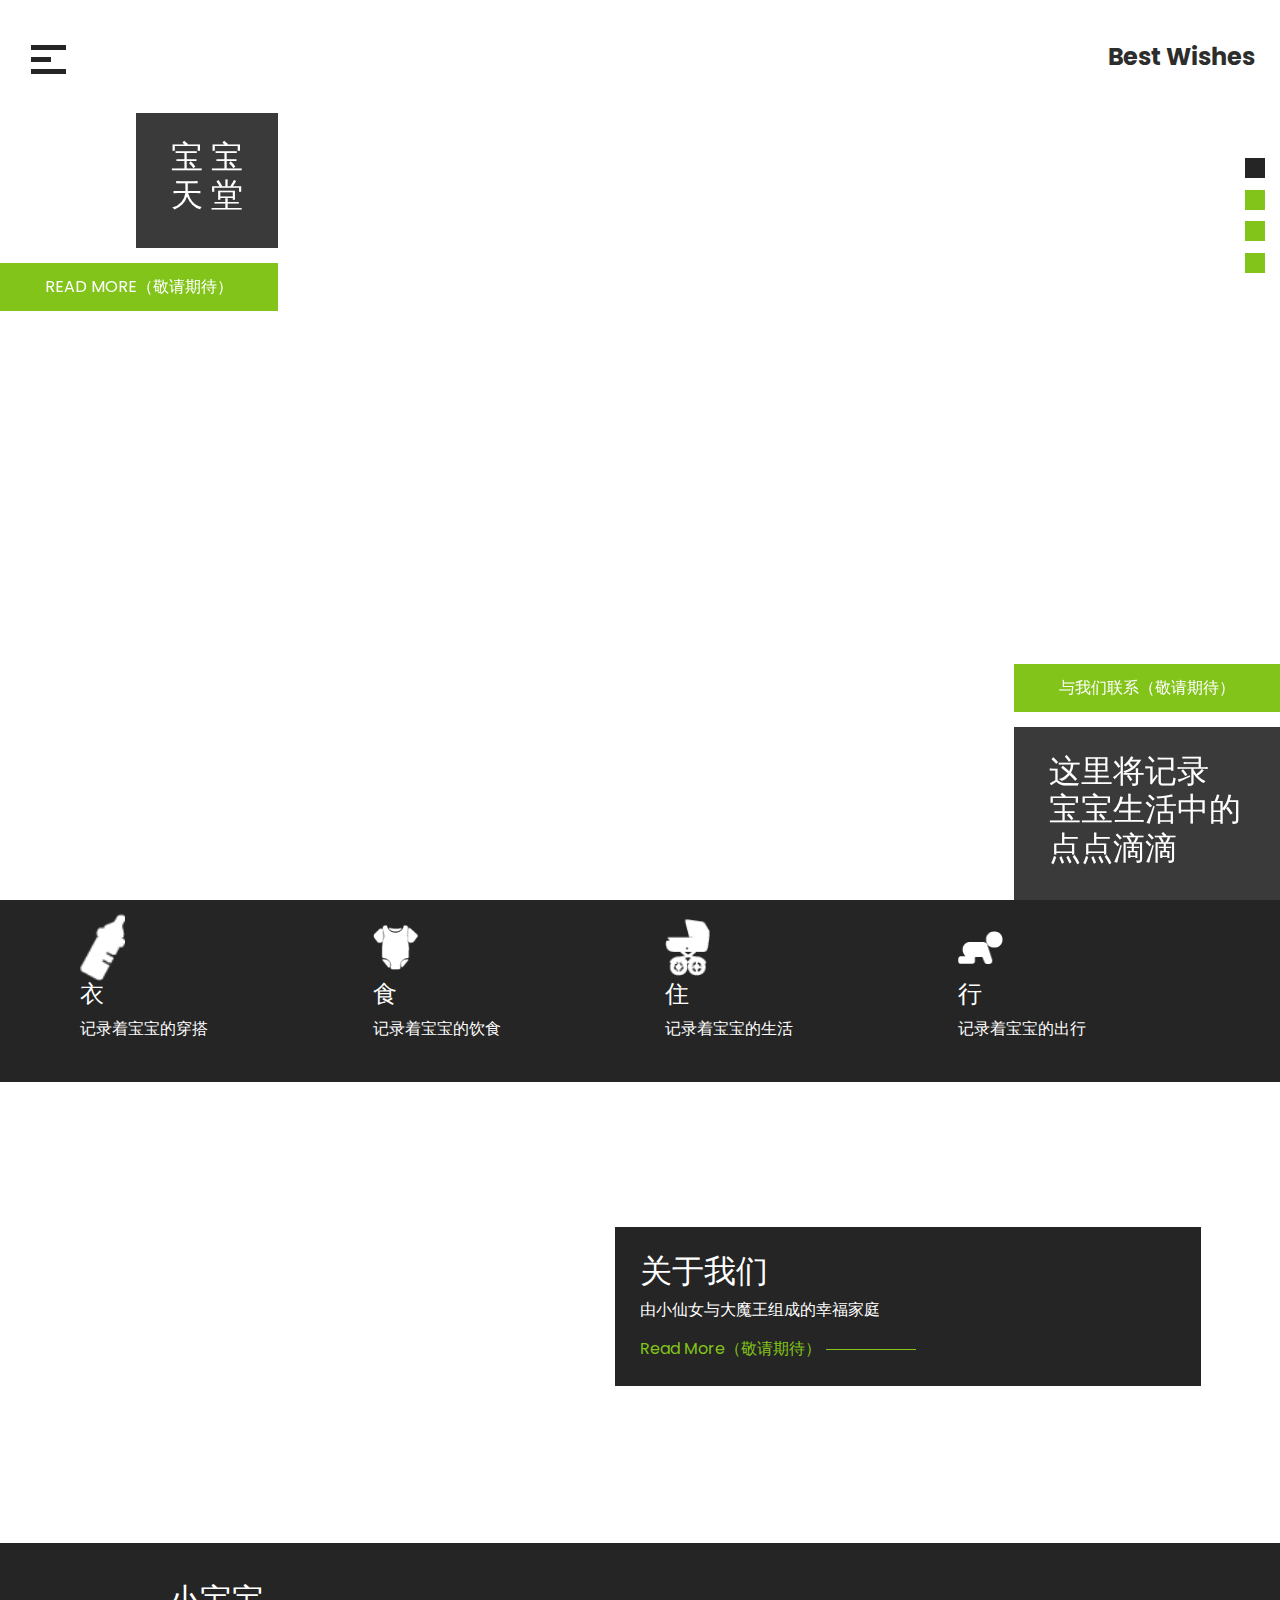
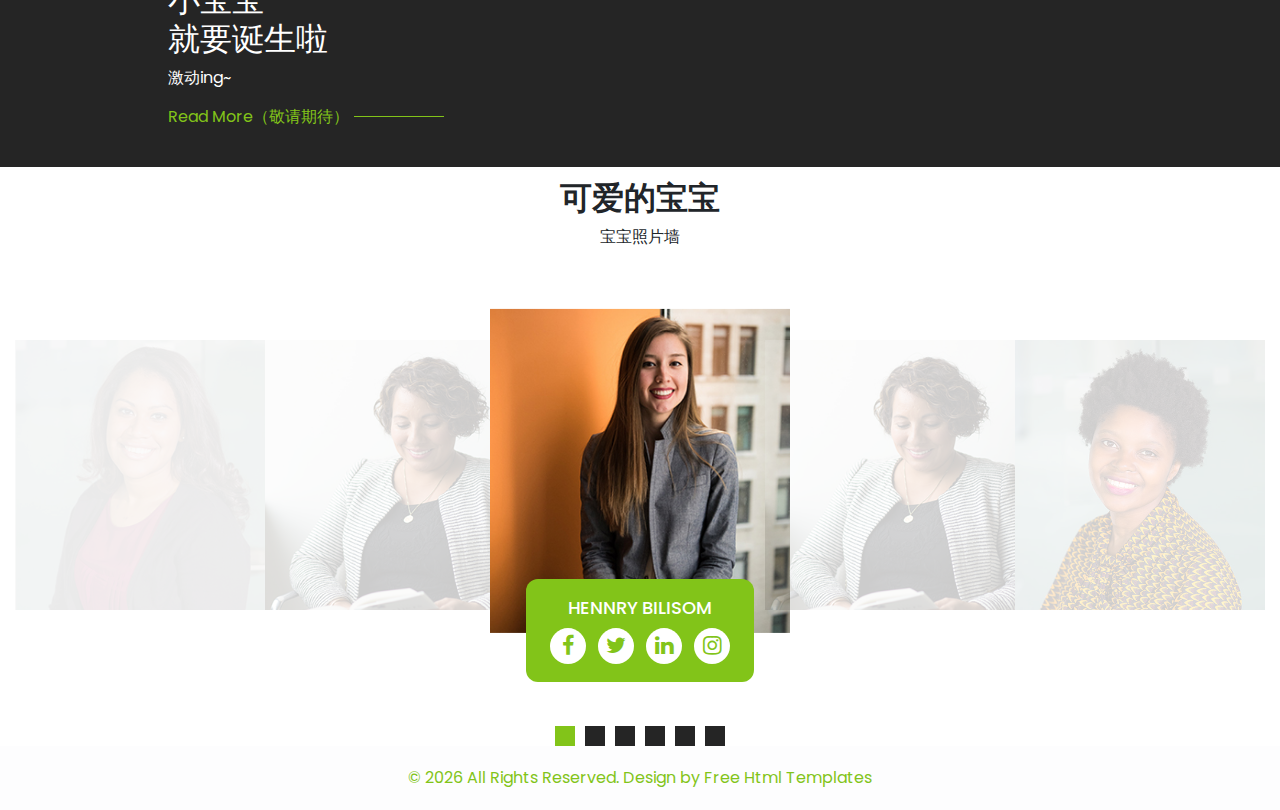
==== commit 1adf9b3c: "修改为宝宝专属网页" ====
--- a/index.html
+++ b/index.html
@@ -34,7 +34,7 @@
   <div class="hero_area">
     <!-- header section strats -->
     <header class="header_section">
-      <div class="contact_nav_container">
+      <!-- <div class="contact_nav_container">
         <div class="container">
           <div class="contact_nav">
             <a href="">
@@ -57,7 +57,7 @@
             </a>
           </div>
         </div>
-      </div>
+      </div> -->
       <div class="container-fluid">
         <nav class="navbar navbar-expand-lg custom_nav-container">
           <div class="custom_menu-btn">
@@ -78,18 +78,18 @@
             <div class="overlay-content">
               <a class="active" href="index.html"> Home <span class="sr-only">(current)</span></a>
               <a class="" href="about.html"> About</a>
-              <a class="" href="why.html"> Why Us </a>
-              <a class="" href="team.html"> Our Team</a>
+              <!-- <a class="" href="why.html"> Why Us </a> -->
+              <!-- <a class="" href="team.html"> Our Team</a>
               <a class="" href="testimonial.html"> Testimonial</a>
-              <a class="" href="contact.html"> Contact Us</a>
+              <a class="" href="contact.html"> Contact Us</a> -->
             </div>
           </div>
           <a class="navbar-brand" href="index.html">
             <span>
-              PrimeCare
+              Best Wishes
             </span>
           </a>
-          <div class="user_option">
+          <!-- <div class="user_option">
             <a href="">
               <span>
                 Login
@@ -101,7 +101,7 @@
                 <i class="fa fa-search" aria-hidden="true"></i>
               </button>
             </form>
-          </div>
+          </div> -->
         </nav>
       </div>
     </header>
@@ -121,6 +121,33 @@
               <div class="baby_detail">
                 <div class="baby_text">
                   <h2>
+                    宝 宝 <br />
+                    天 堂
+                  </h2>
+                </div>
+                <a href="">
+                  Read More（敬请期待）
+                </a>
+              </div>
+              <div class="care_detail">
+                <a href="">
+                  与我们联系（敬请期待）
+                </a>
+                <div class="care_text">
+                  <h2>
+                    这里将记录 <br />
+                    宝宝生活中的 <br />
+                    点点滴滴
+                  </h2>
+                </div>
+              </div>
+            </div>
+          </div>
+          <!-- <div class="carousel-item">
+            <div class="box">
+              <div class="baby_detail">
+                <div class="baby_text">
+                  <h2>
                     baby <br />
                     Care center
                   </h2>
@@ -196,34 +223,7 @@
                 </div>
               </div>
             </div>
-          </div>
-          <div class="carousel-item">
-            <div class="box">
-              <div class="baby_detail">
-                <div class="baby_text">
-                  <h2>
-                    baby <br />
-                    Care center
-                  </h2>
-                </div>
-                <a href="">
-                  Read More
-                </a>
-              </div>
-              <div class="care_detail">
-                <a href="">
-                  Contact Us
-                </a>
-                <div class="care_text">
-                  <h2>
-                    We will take <br />
-                    Care of <br />
-                    your Baby
-                  </h2>
-                </div>
-              </div>
-            </div>
-          </div>
+          </div> -->
         </div>
       </div>
     </section>
@@ -242,10 +242,10 @@
             </div>
             <div class="detail-box">
               <h4>
-                Baby Milk
+                衣
               </h4>
               <p>
-                available, but the majority have suffered alteration in some form, by injected
+                记录着宝宝的穿搭
               </p>
             </div>
           </div>
@@ -257,10 +257,10 @@
             </div>
             <div class="detail-box">
               <h4>
-                Baby Clothes
+                食
               </h4>
               <p>
-                available, but the majority have suffered alteration in some form, by injected
+                记录着宝宝的饮食
               </p>
             </div>
           </div>
@@ -272,10 +272,10 @@
             </div>
             <div class="detail-box">
               <h4>
-                Baby
+                住
               </h4>
               <p>
-                available, but the majority have suffered alteration in some form, by injected
+                记录着宝宝的生活
               </p>
             </div>
           </div>
@@ -287,10 +287,10 @@
             </div>
             <div class="detail-box">
               <h4>
-                Baby Walk
+                行
               </h4>
               <p>
-                available, but the majority have suffered alteration in some form, by injected
+                记录着宝宝的出行
               </p>
             </div>
           </div>
@@ -307,18 +307,18 @@
     <div class="container-fluid">
       <div class="box">
         <div class="img-box">
-          <img src="images/about-img.jpg" alt="" />
+          <img src="images/关于我们.jpg" alt="" />
         </div>
         <div class="detail-box">
           <h2>
-            About Us
+            关于我们
           </h2>
           <p>
-            anything embarrassing hidden in the middle of text. All the Lorem Ipsum generators on the Internet tend to repeat predefined chunks as necessary, making this the first true generator on the Internetanything embarrassing hidden in the middle of text. All the Lorem Ipsum generators on the Internet tend to repeat predefined chunks as necessary, making this the first true generator on the Internetanything embarrassing hidden in the middle of text. All the Lorem Ipsum generators on the Internet tend to repeat
+            由小仙女与大魔王组成的幸福家庭
           </p>
           <a href="">
             <span>
-              Read More
+              Read More（敬请期待）
             </span>
             <hr />
           </a>
@@ -336,21 +336,21 @@
       <div class="box">
         <div class="detail-box">
           <h2>
-            We Have Good <br />
-            Babysitters
+            小宝宝 <br />
+            就要诞生啦
           </h2>
           <p>
-            words which don't look even slightly believable. If you are going to use a passage of Lorem Ipsum, you need to be sure there isn't anything embarrassing hidden in the middle of text. All the Lorem Ipsum
+            激动ing~
           </p>
           <a href="">
             <span>
-              Read More
+              Read More（敬请期待）
             </span>
             <hr />
           </a>
         </div>
         <div class="img-box">
-          <img src="images/we_img.jpg" alt="" />
+          <img src="images/宝宝就要诞生啦.jpg" alt="" />
         </div>
       </div>
     </div>
@@ -360,7 +360,7 @@
 
   <!-- why section -->
 
-  <section class="why_section layout_padding">
+  <!-- <section class="why_section layout_padding">
     <div class="container">
       <div class="heading_container">
         <h2>
@@ -437,7 +437,7 @@
         </div>
       </div>
     </div>
-  </section>
+  </section> -->
 
   <!-- end why section -->
 
@@ -447,10 +447,10 @@
     <div class="container-fluid">
       <div class="heading_container">
         <h2>
-          Our Team
+          可爱的宝宝
         </h2>
         <p>
-          words which don't look even slightly believable. If you are going to use a passage m
+          宝宝照片墙
         </p>
       </div>
       <div class="carousel-wrap ">
@@ -620,7 +620,7 @@
 
   <!-- contact section -->
 
-  <section class="contact_section layout_padding-top">
+  <!-- <section class="contact_section layout_padding-top">
     <div class="container">
       <div class="row">
         <div class="col-md-8 mx-auto">
@@ -647,13 +647,13 @@
         </div>
       </div>
     </div>
-  </section>
+  </section> -->
 
   <!-- end contact section -->
 
   <!-- client section -->
 
-  <section class="client_section layout_padding">
+  <!-- <section class="client_section layout_padding">
     <div class="container">
       <div class="heading_container">
         <h2>
@@ -739,13 +739,13 @@
         </ol>
       </div>
     </div>
-  </section>
+  </section> -->
 
   <!-- end client section -->
 
   <!-- info section -->
 
-  <section class="info_section layout_padding2">
+  <!-- <section class="info_section layout_padding2">
     <div class="container">
       <div class="row">
         <div class="col-md-4">
@@ -817,7 +817,7 @@
         </div>
       </div>
     </div>
-  </section>
+  </section> -->
 
   <!-- end info section -->
 
--- a/css/style.css
+++ b/css/style.css
@@ -350,7 +350,7 @@
 
 /*end header section*/
 .slider_section {
-  background-image: url(../images/slider-bg.jpg);
+  background-image: url(../images/宝宝出生啦.jpg);
   background-size: cover;
   -webkit-box-flex: 1;
       -ms-flex: 1;
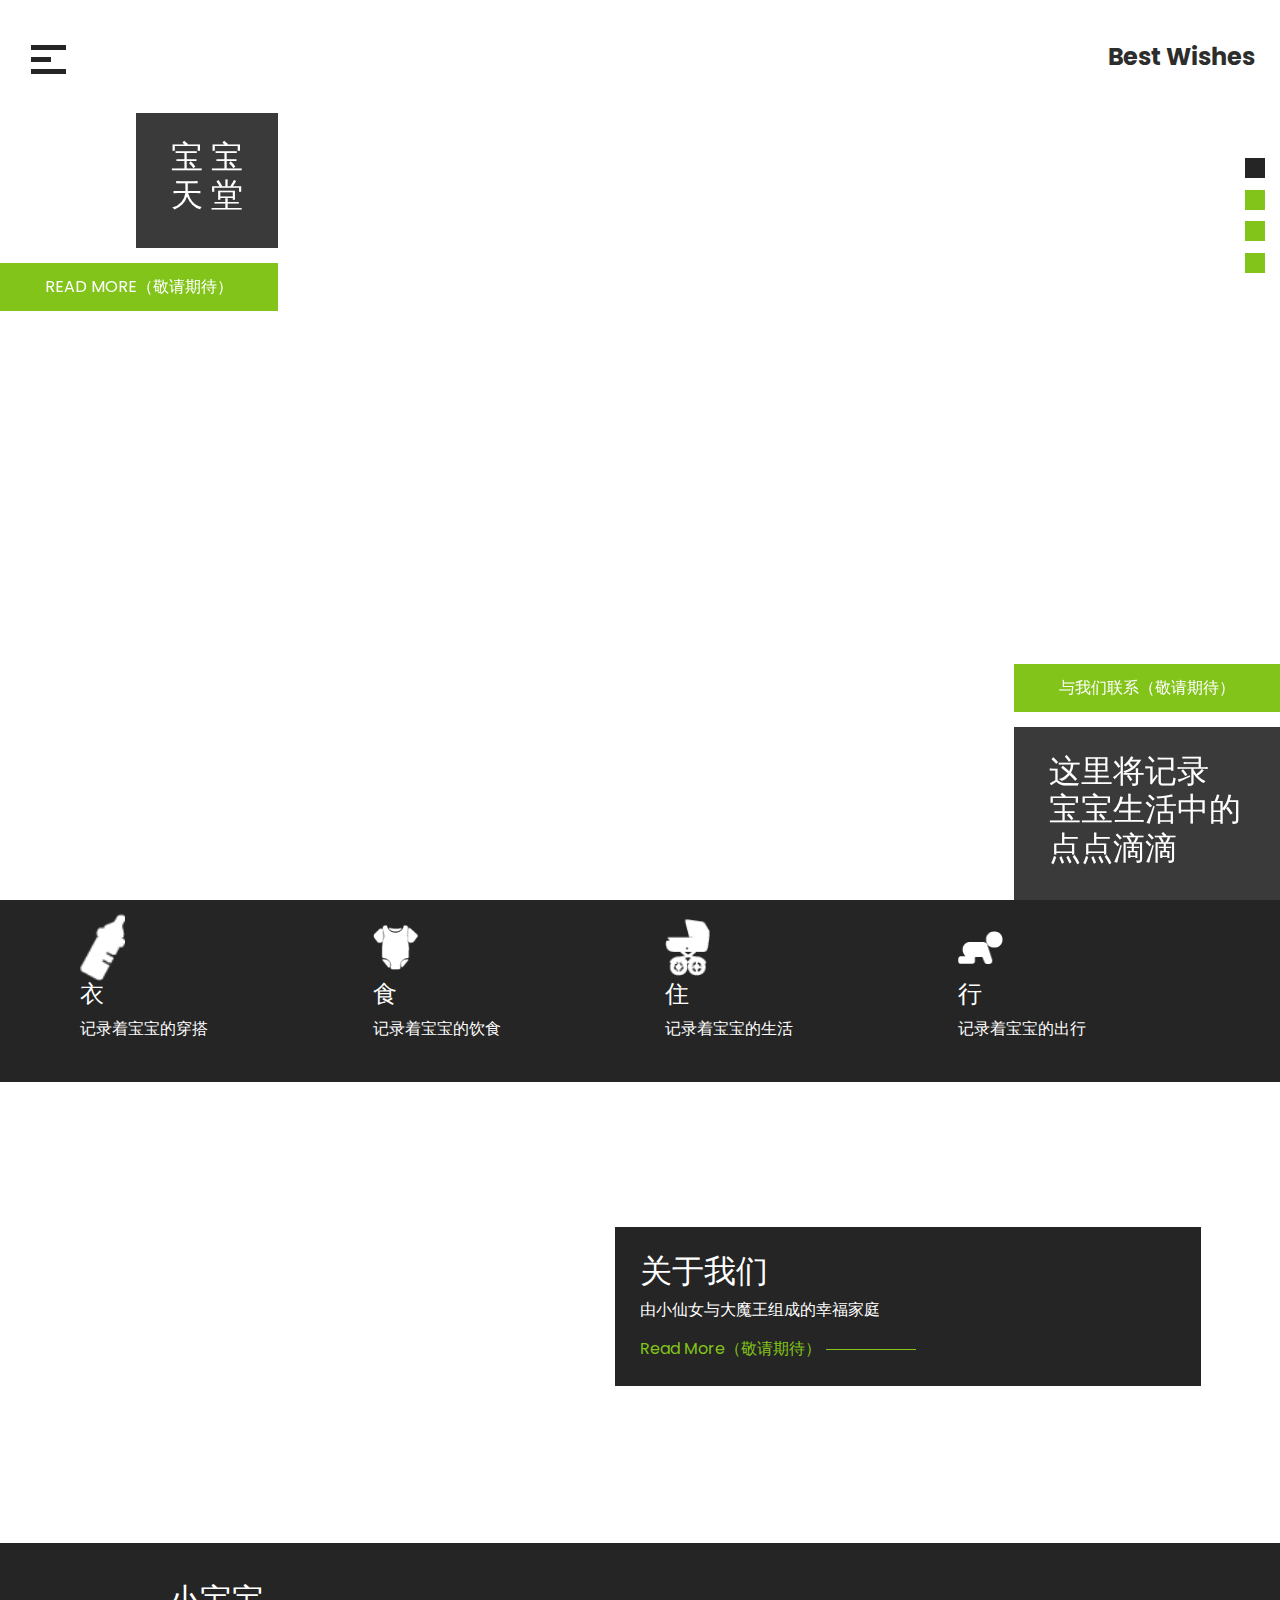
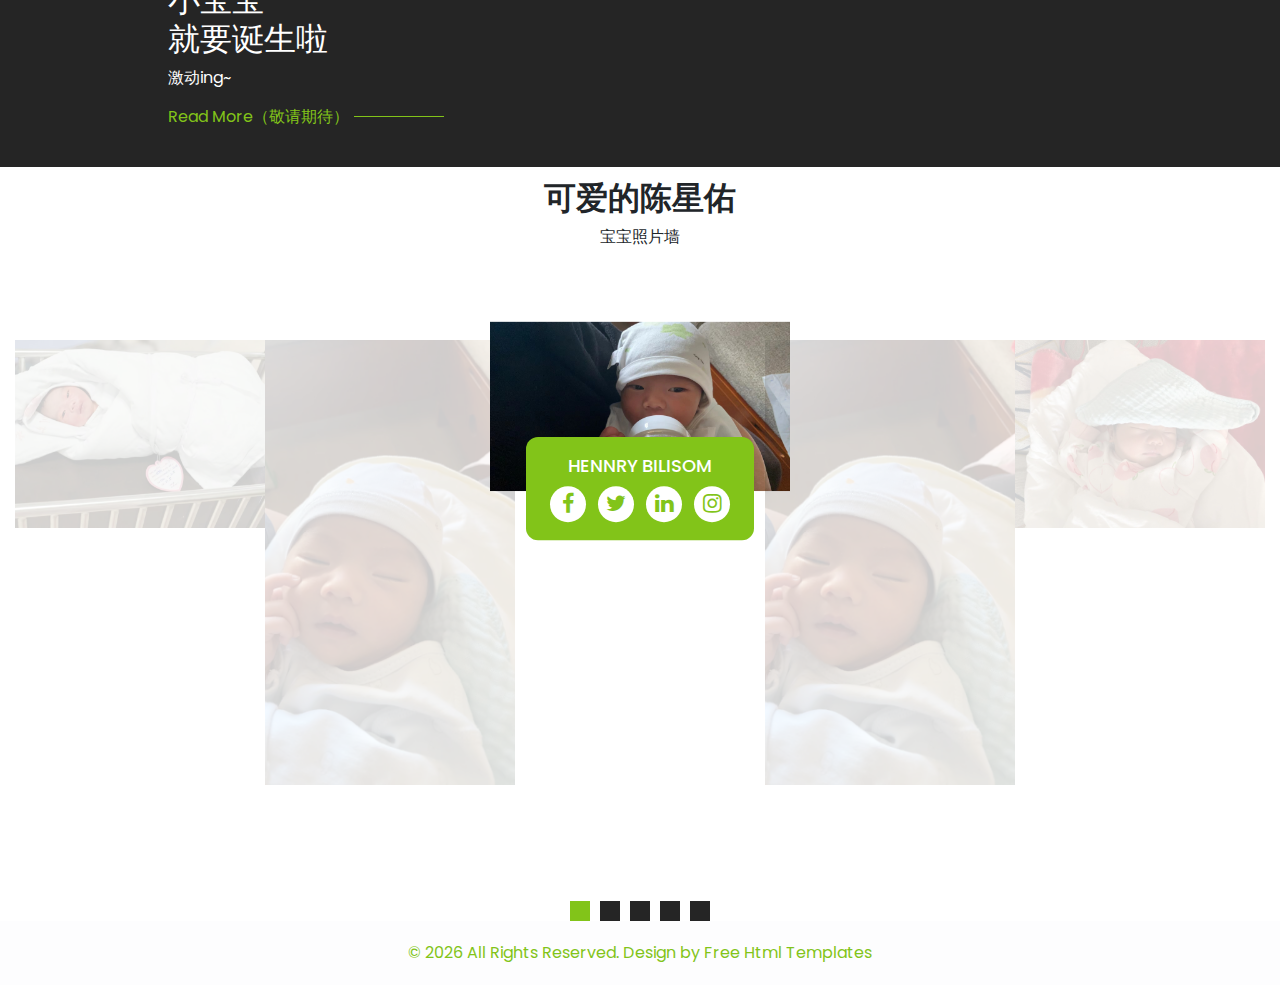
==== commit 20c9148f: "ENH:增加宝宝照片" ====
--- a/index.html
+++ b/index.html
@@ -316,7 +316,7 @@
           <p>
             由小仙女与大魔王组成的幸福家庭
           </p>
-          <a href="">
+          <a href="about.html">
             <span>
               Read More（敬请期待）
             </span>
@@ -447,7 +447,7 @@
     <div class="container-fluid">
       <div class="heading_container">
         <h2>
-          可爱的宝宝
+          可爱的陈星佑
         </h2>
         <p>
           宝宝照片墙
@@ -559,7 +559,7 @@
               </div>
             </div>
           </div>
-          <div class="item">
+          <!-- <div class="item">
             <div class="box">
               <div class="img-box">
                 <img src="images/team5.jpg" alt="" />
@@ -584,7 +584,7 @@
                 </div>
               </div>
             </div>
-          </div>
+          </div> -->
           <div class="item">
             <div class="box">
               <div class="img-box">
